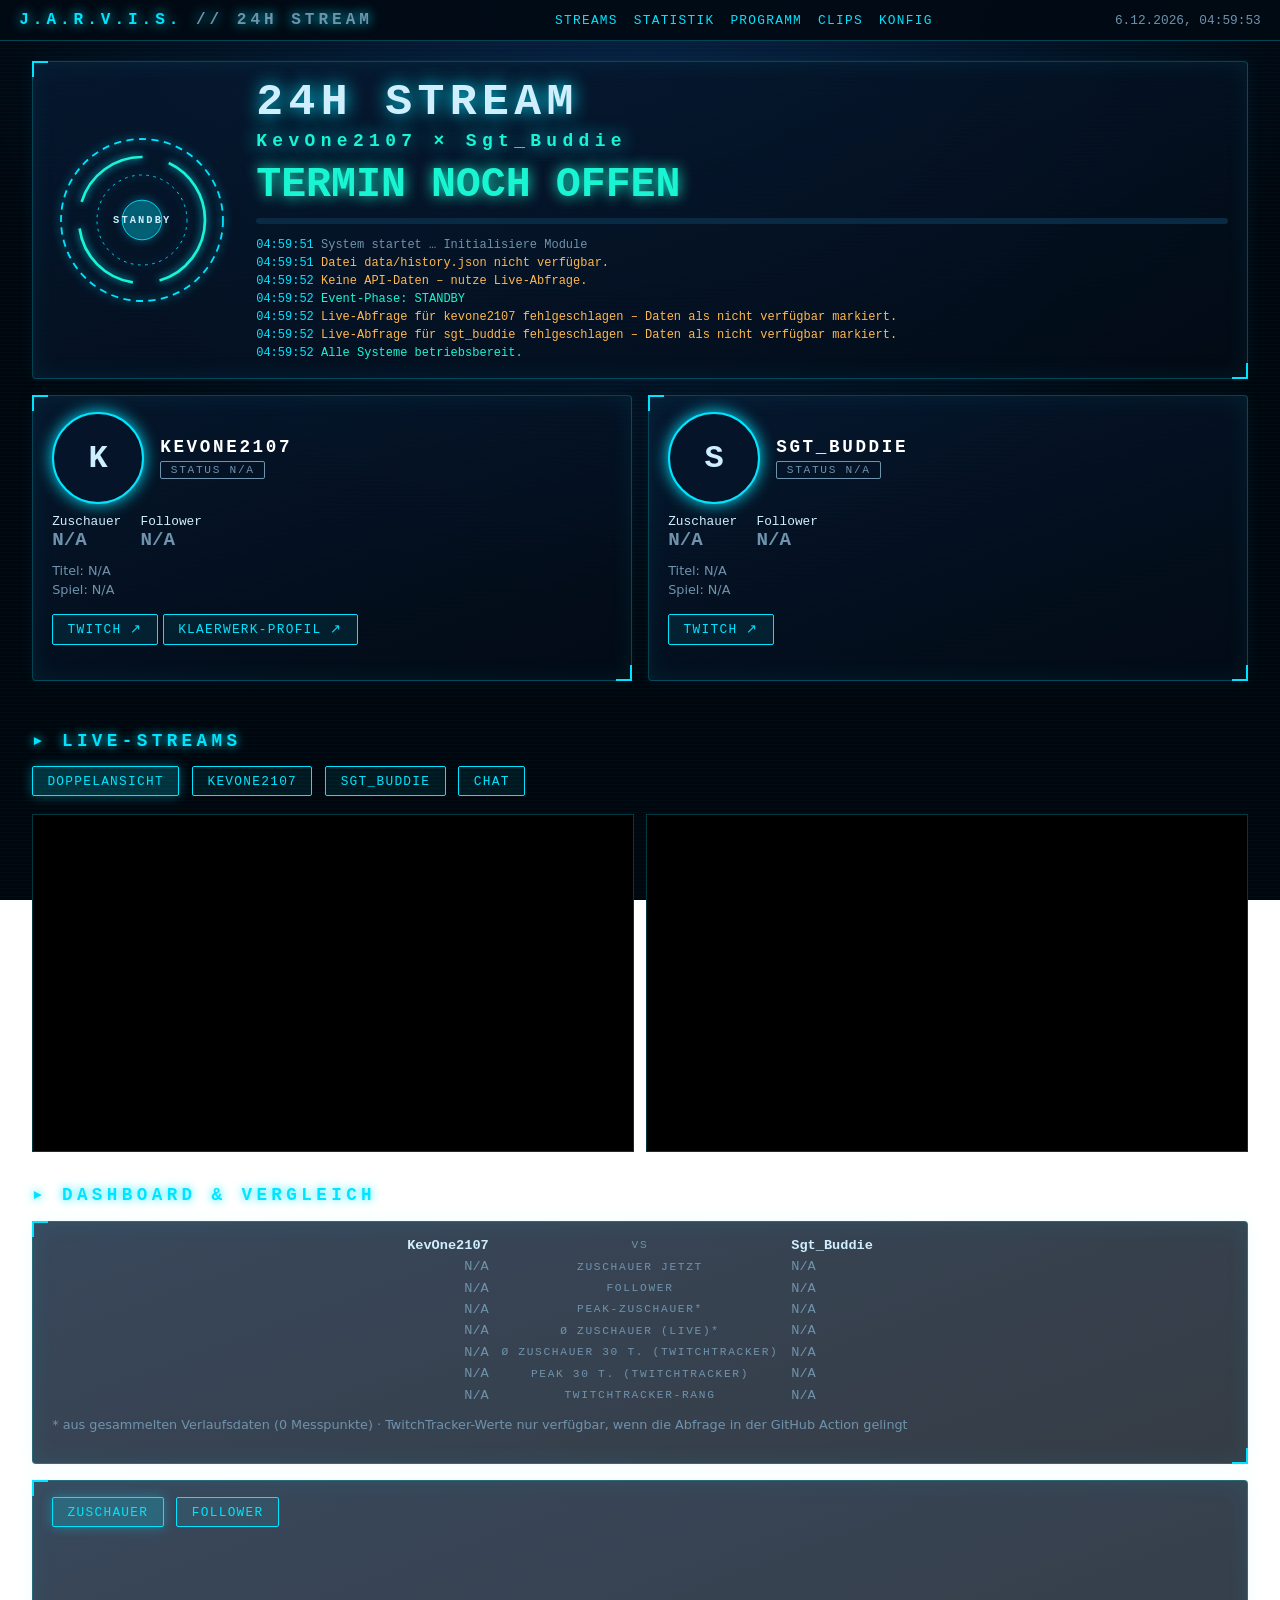
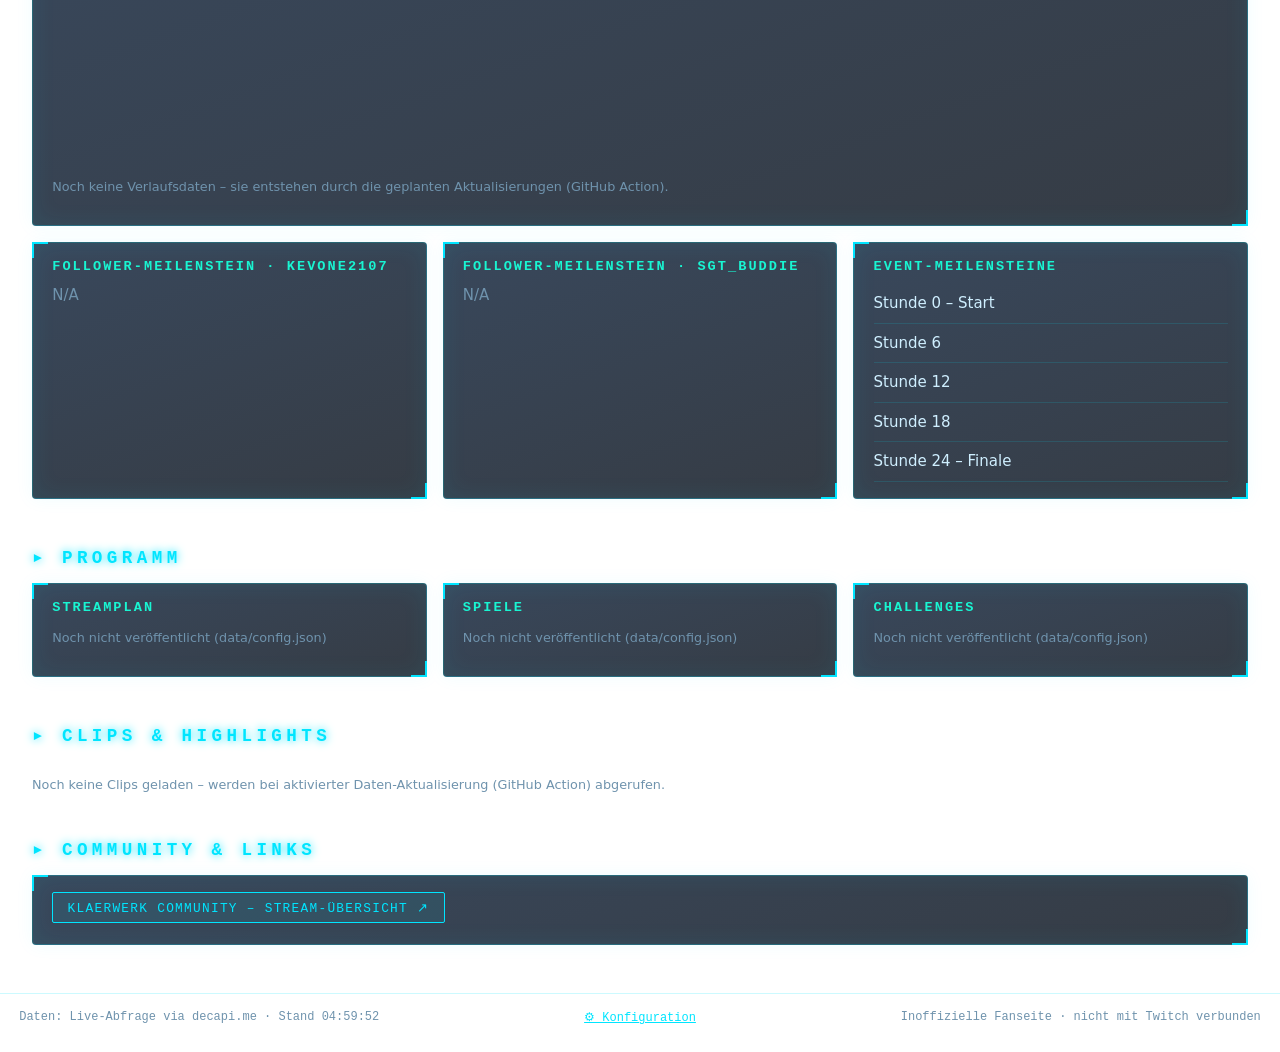
==== index.html @ 5ed3e37a "Add files via upload" ====
<!doctype html><html lang="de"><head><meta charset="utf-8"><meta name="viewport" content="width=device-width,initial-scale=1">
<title>24H Stream · KevOne2107 × Sgt_Buddie</title><meta name="description" content="Gemeinsamer 24-Stunden-Twitch-Stream von KevOne2107 und Sgt_Buddie"><link rel="stylesheet" href="css/style.css"></head>
<body><header class="top"><b class="logo">J.A.R.V.I.S.<i> // 24H STREAM</i></b><nav><a href="#streams">Streams</a><a href="#stats">Statistik</a><a href="#plan">Programm</a><a href="#clips">Clips</a><a href="config.html">Konfig</a></nav><span id="clock"></span></header>
<main>
<section id="hero" class="hud"><div class="reactor"><svg viewBox="0 0 200 200"><circle class="r1" cx="100" cy="100" r="90"/><circle class="r2" cx="100" cy="100" r="70"/><circle class="r3" cx="100" cy="100" r="50"/><circle class="core" cx="100" cy="100" r="22"/></svg><span id="phase">INIT</span></div>
<div class="hc"><h1>24H STREAM<small>KevOne2107 × Sgt_Buddie</small></h1><div id="cd" class="cd">--:--:--</div><div class="bar"><i id="prog"></i></div><div id="jlog" class="log"></div></div></section>
<section id="streamers" class="grid2"></section>
<section id="streams"><h2>Live-Streams</h2><div class="tabs"><button data-v="dual">Doppelansicht</button><button data-v="a"></button><button data-v="b"></button><button id="chatBtn">Chat</button></div><div id="player" class="players"></div></section>
<section id="stats"><h2>Dashboard &amp; Vergleich</h2><div id="compare" class="hud"></div><div class="hud"><div class="tabs"><button data-m="v">Zuschauer</button><button data-m="f">Follower</button></div><canvas id="chart"></canvas><p id="chartnote" class="mut"></p></div><div id="miles" class="grid2"></div></section>
<section id="plan"><h2>Programm</h2><div class="grid3"><div class="hud"><h3>Streamplan</h3><div id="sched"></div></div><div class="hud"><h3>Spiele</h3><div id="games"></div></div><div class="hud"><h3>Challenges</h3><div id="chal"></div></div></div></section>
<section id="clips"><h2>Clips &amp; Highlights</h2><div id="clipgrid" class="grid3"></div></section>
<section id="links"><h2>Community &amp; Links</h2><div id="linklist" class="hud"></div></section></main>
<footer><span id="upd">Daten: lädt …</span><a href="config.html">⚙ Konfiguration</a><span id="foot">Inoffizielle Fanseite · nicht mit Twitch verbunden</span></footer>
<script src="js/defaults.js"></script><script src="js/app.js"></script></body></html>
---- css/style.css ----
:root{--bg:#02060d;--c:#00e5ff;--t:#19f5d2;--tx:#cfefff;--mut:#6f93ad;--w:#ffb84d}
*{box-sizing:border-box}html{scroll-behavior:smooth}
body{margin:0;background:radial-gradient(circle at 50% -10%,#0a2347,var(--bg) 60%) fixed;color:var(--tx);font:15px/1.5 "Segoe UI",system-ui,sans-serif}
body:before{content:"";position:fixed;inset:0;pointer-events:none;background:repeating-linear-gradient(0deg,#0000 0 3px,#00e5ff08 3px 4px)}
a{color:var(--c)}h2{font:600 1.1rem/1 monospace;letter-spacing:.25em;text-transform:uppercase;color:var(--c);margin:2.2rem 0 1rem;text-shadow:0 0 10px var(--c)}h2:before{content:"▸ "}h3{margin:0 0 .6rem;color:var(--t);font:600 .85rem monospace;letter-spacing:.15em;text-transform:uppercase}
.top{position:sticky;top:0;z-index:9;display:flex;gap:1rem;align-items:center;justify-content:space-between;flex-wrap:wrap;padding:.7rem 1.2rem;background:#020a14ee;border-bottom:1px solid #00e5ff44;backdrop-filter:blur(8px)}
.logo{font:700 1rem monospace;letter-spacing:.25em;color:var(--c);text-shadow:0 0 12px var(--c)}.logo i{color:var(--mut);font-style:normal}
nav{display:flex;gap:1rem}nav a{text-decoration:none;font:.8rem monospace;letter-spacing:.1em;text-transform:uppercase}#clock{font:.8rem monospace;color:var(--mut)}
main{max-width:none;margin:0;padding:0 clamp(1rem,2.5vw,2.5rem) 2rem}
.hud{position:relative;background:linear-gradient(160deg,#071a33cc,#030b16cc);border:1px solid #00e5ff40;border-radius:4px;padding:1rem 1.2rem;box-shadow:0 0 24px #00e5ff14 inset,0 0 18px #00e5ff10;margin-bottom:1rem}
.hud:before,.hud:after{content:"";position:absolute;width:14px;height:14px;border:2px solid var(--c)}.hud:before{top:-1px;left:-1px;border-right:0;border-bottom:0}.hud:after{bottom:-1px;right:-1px;border-left:0;border-top:0}
#hero{display:flex;gap:1.5rem;align-items:center;margin-top:1.2rem;flex-wrap:wrap}.reactor{position:relative;width:180px;height:180px;flex:none;margin:auto}
.reactor svg{width:100%;height:100%;overflow:visible}circle{fill:none;stroke:var(--c);filter:drop-shadow(0 0 5px var(--c))}.r1{stroke-width:2;stroke-dasharray:8 6;transform-origin:center;animation:spin 20s linear infinite}.r2{stroke-width:3;stroke-dasharray:90 30;transform-origin:center;animation:spin 8s linear infinite reverse;stroke:var(--t)}.r3{stroke-width:1;stroke-dasharray:3 5;transform-origin:center;animation:spin 14s linear infinite}.core{fill:#00e5ff33;animation:pulse 2.4s ease-in-out infinite}
@keyframes spin{to{transform:rotate(360deg)}}@keyframes pulse{50%{fill:#00e5ffaa}}
#phase{position:absolute;inset:0;display:grid;place-items:center;font:700 .65rem monospace;letter-spacing:.2em;text-align:center}
.hc{flex:1;min-width:260px}h1{margin:0;font:700 clamp(1.6rem,5vw,2.8rem)/1.1 monospace;letter-spacing:.12em;text-shadow:0 0 18px var(--c)}h1 small{display:block;font-size:.4em;color:var(--t);letter-spacing:.3em;margin-top:.3rem}
.cd{font:700 clamp(1.4rem,5vw,2.6rem) monospace;color:var(--t);text-shadow:0 0 14px var(--t);margin:.6rem 0}.bar{height:6px;background:#0a2a44;border-radius:3px;overflow:hidden}.bar i{display:block;height:100%;width:0;background:linear-gradient(90deg,var(--c),var(--t));box-shadow:0 0 10px var(--c);transition:width 1s}
.log{margin-top:.8rem;font:.75rem/1.5 monospace;color:var(--mut);min-height:7.5em}.log b{color:var(--c);font-weight:400}.log .w{color:var(--w)}.log .ok{color:var(--t)}
.grid2{display:grid;grid-template-columns:repeat(auto-fit,minmax(300px,1fr));gap:1rem}.grid3{display:grid;grid-template-columns:repeat(auto-fit,minmax(260px,1fr));gap:1rem}
.sc{display:flex;gap:1rem;align-items:center}.av{width:92px;height:92px;border-radius:50%;border:2px solid var(--c);box-shadow:0 0 16px var(--c);object-fit:cover;flex:none;display:grid;place-items:center;font:700 2rem monospace;background:#06142a}
.sc h3{font-size:1.1rem;margin:0;color:#fff}.badge{display:inline-block;padding:.1rem .6rem;border:1px solid var(--mut);border-radius:2px;font:.7rem monospace;color:var(--mut);letter-spacing:.15em}.badge.live{color:#ff4d6d;border-color:#ff4d6d;box-shadow:0 0 10px #ff4d6d80;animation:p2 1.6s infinite}@keyframes p2{50%{opacity:.5}}
.kv{display:flex;gap:1.2rem;margin:.6rem 0;font:.8rem monospace;flex-wrap:wrap}.kv b{display:block;font-size:1.2rem;color:var(--c)}.na{color:var(--mut)!important}.mut{color:var(--mut);font-size:.8rem}
.btn,button{background:#00e5ff14;border:1px solid var(--c);color:var(--c);padding:.4rem .9rem;border-radius:2px;font:.8rem monospace;letter-spacing:.1em;text-transform:uppercase;cursor:pointer;text-decoration:none;display:inline-block;margin:0 .3rem .3rem 0}button.on,.btn:hover,button:hover{background:#00e5ff33;box-shadow:0 0 12px #00e5ff60}
.tabs{display:flex;gap:.5rem;flex-wrap:wrap;margin-bottom:.8rem}.players{display:grid;gap:.8rem;grid-template-columns:repeat(var(--n,2),minmax(0,1fr))}.pl{background:#000;border:1px solid #00e5ff40;aspect-ratio:16/9;position:relative}.pl.chat{aspect-ratio:auto;height:min(70vh,var(--ch,640px))}.pl iframe,.thumb{position:absolute;inset:0;width:100%;height:100%;border:0}.thumb{background-size:cover;cursor:pointer;display:grid;place-items:center;font-size:2.5rem}
.cmp{display:grid;grid-template-columns:1fr auto 1fr;gap:.4rem .8rem;align-items:center;font:.85rem monospace}.cmp .l{text-align:right}.cmp .m{color:var(--mut);text-align:center;font-size:.7rem;letter-spacing:.15em;text-transform:uppercase}
canvas{width:100%;height:220px;display:block}.ms{margin-bottom:.7rem;font:.8rem monospace}.item{padding:.5rem 0;border-bottom:1px solid #00e5ff22}.item small{display:block;color:var(--mut)}.item.run{color:var(--t)}.item.done{color:var(--mut);text-decoration:line-through}
footer{display:flex;justify-content:space-between;gap:1rem;flex-wrap:wrap;padding:1rem 1.2rem;border-top:1px solid #00e5ff33;font:.75rem monospace;color:var(--mut)}
body.noscan:before{display:none}body.noanim *{animation:none!important}
body.obs .top,body.obs footer,body.obs h2{display:none}body.obs{background:transparent}body.obs:before{display:none}
@media(max-width:760px){.players{grid-template-columns:1fr}}@media(max-width:640px){nav{display:none}.av{width:70px;height:70px}.pl.chat{height:360px}}
input,textarea{background:#030b16;border:1px solid #00e5ff55;color:var(--tx);padding:.4rem .5rem;border-radius:2px;font:inherit}.row{display:flex;gap:.5rem;margin-bottom:.4rem;flex-wrap:wrap}.row input{flex:1;min-width:130px}textarea{width:100%;height:240px;font:.75rem monospace}label{display:inline-block;margin:0 1rem .5rem 0;font:.8rem monospace}
@media(prefers-reduced-motion:reduce){*{animation:none!important}}
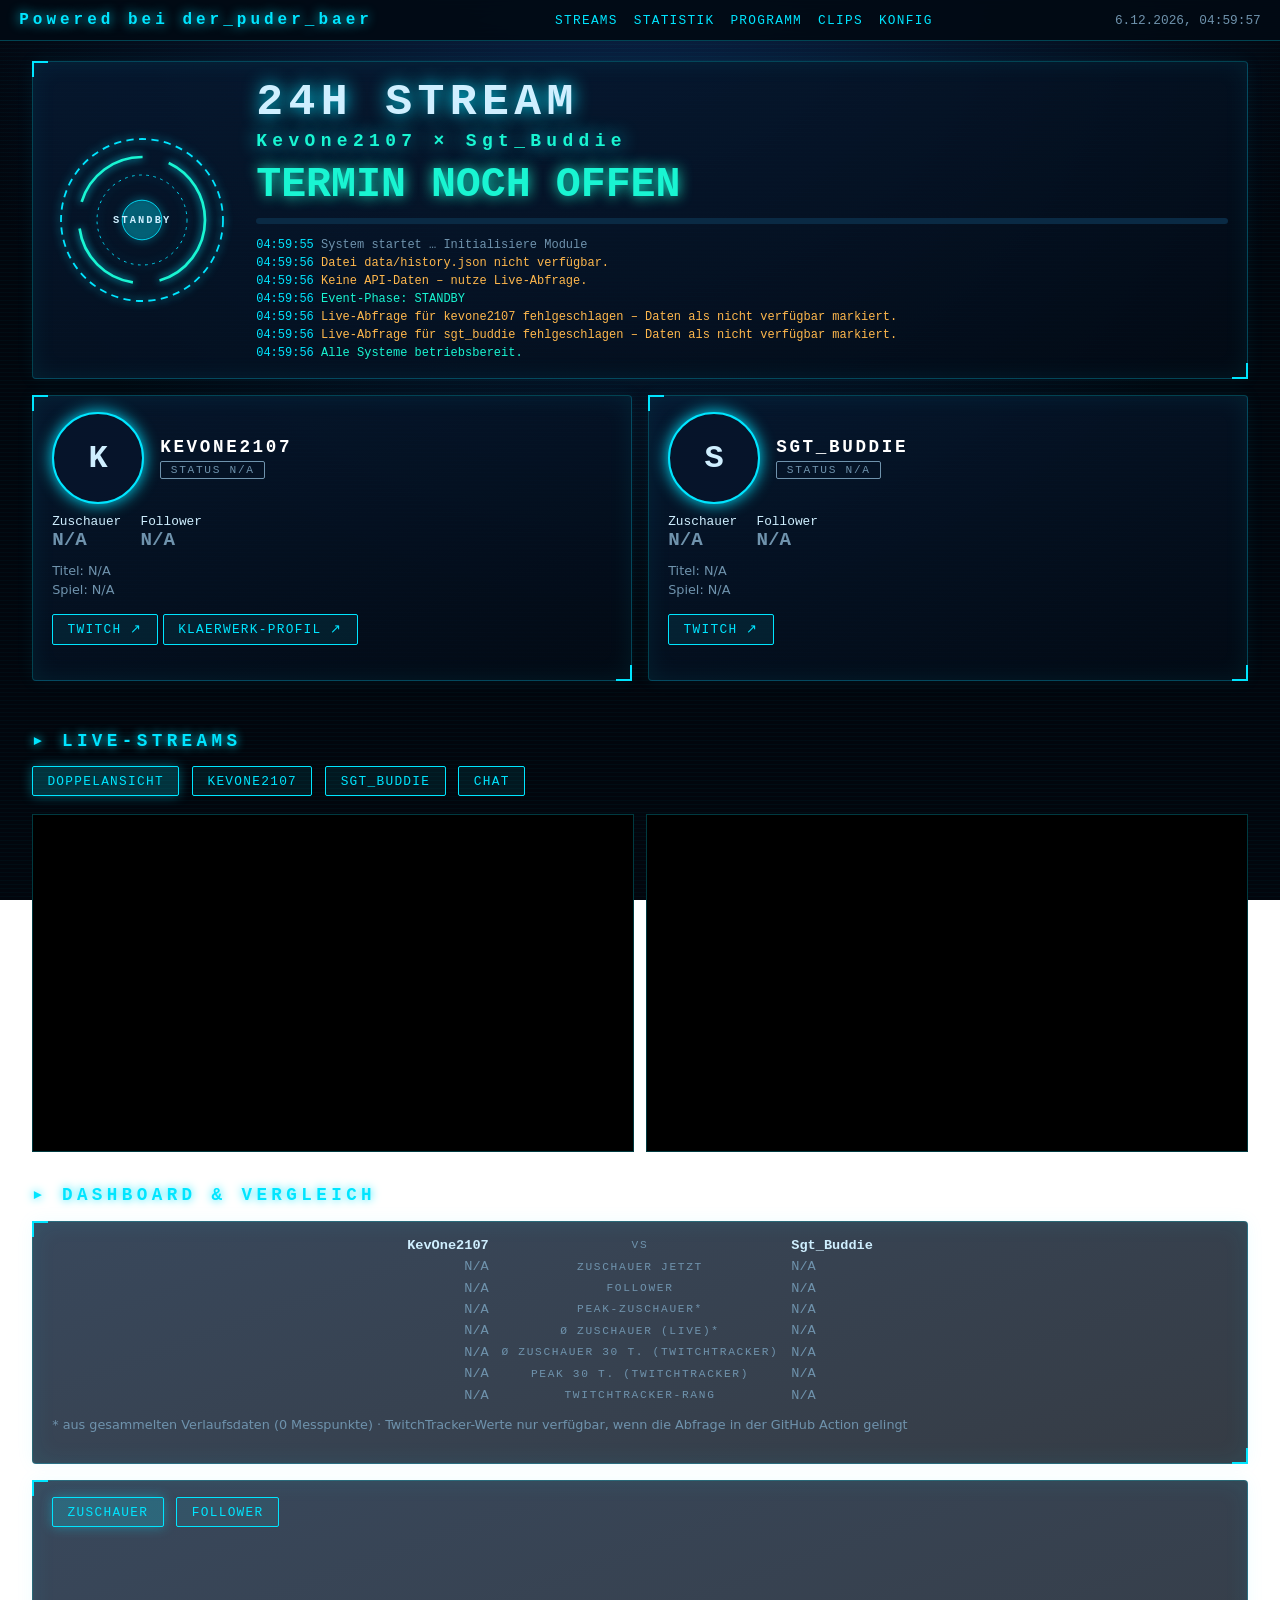
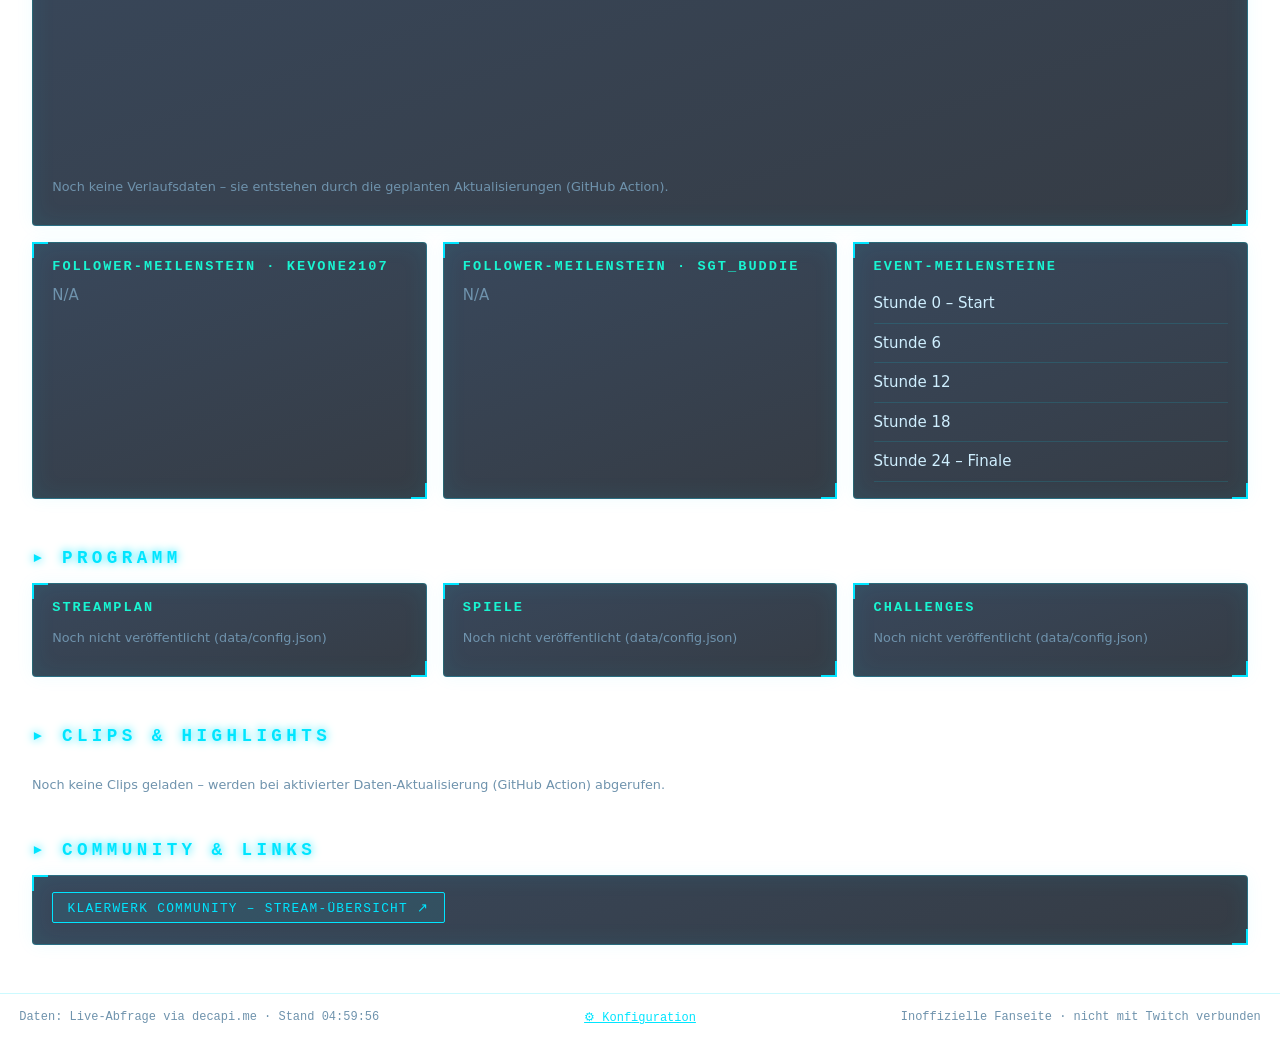
==== commit 5375d75a: "Update index.html" ====
--- a/index.html
+++ b/index.html
@@ -1,6 +1,6 @@
 <!doctype html><html lang="de"><head><meta charset="utf-8"><meta name="viewport" content="width=device-width,initial-scale=1">
 <title>24H Stream · KevOne2107 × Sgt_Buddie</title><meta name="description" content="Gemeinsamer 24-Stunden-Twitch-Stream von KevOne2107 und Sgt_Buddie"><link rel="stylesheet" href="css/style.css"></head>
-<body><header class="top"><b class="logo">J.A.R.V.I.S.<i> // 24H STREAM</i></b><nav><a href="#streams">Streams</a><a href="#stats">Statistik</a><a href="#plan">Programm</a><a href="#clips">Clips</a><a href="config.html">Konfig</a></nav><span id="clock"></span></header>
+<body><header class="top"><b class="logo">Powered bei der_puder_baer</i></b><nav><a href="#streams">Streams</a><a href="#stats">Statistik</a><a href="#plan">Programm</a><a href="#clips">Clips</a><a href="config.html">Konfig</a></nav><span id="clock"></span></header>
 <main>
 <section id="hero" class="hud"><div class="reactor"><svg viewBox="0 0 200 200"><circle class="r1" cx="100" cy="100" r="90"/><circle class="r2" cx="100" cy="100" r="70"/><circle class="r3" cx="100" cy="100" r="50"/><circle class="core" cx="100" cy="100" r="22"/></svg><span id="phase">INIT</span></div>
 <div class="hc"><h1>24H STREAM<small>KevOne2107 × Sgt_Buddie</small></h1><div id="cd" class="cd">--:--:--</div><div class="bar"><i id="prog"></i></div><div id="jlog" class="log"></div></div></section>
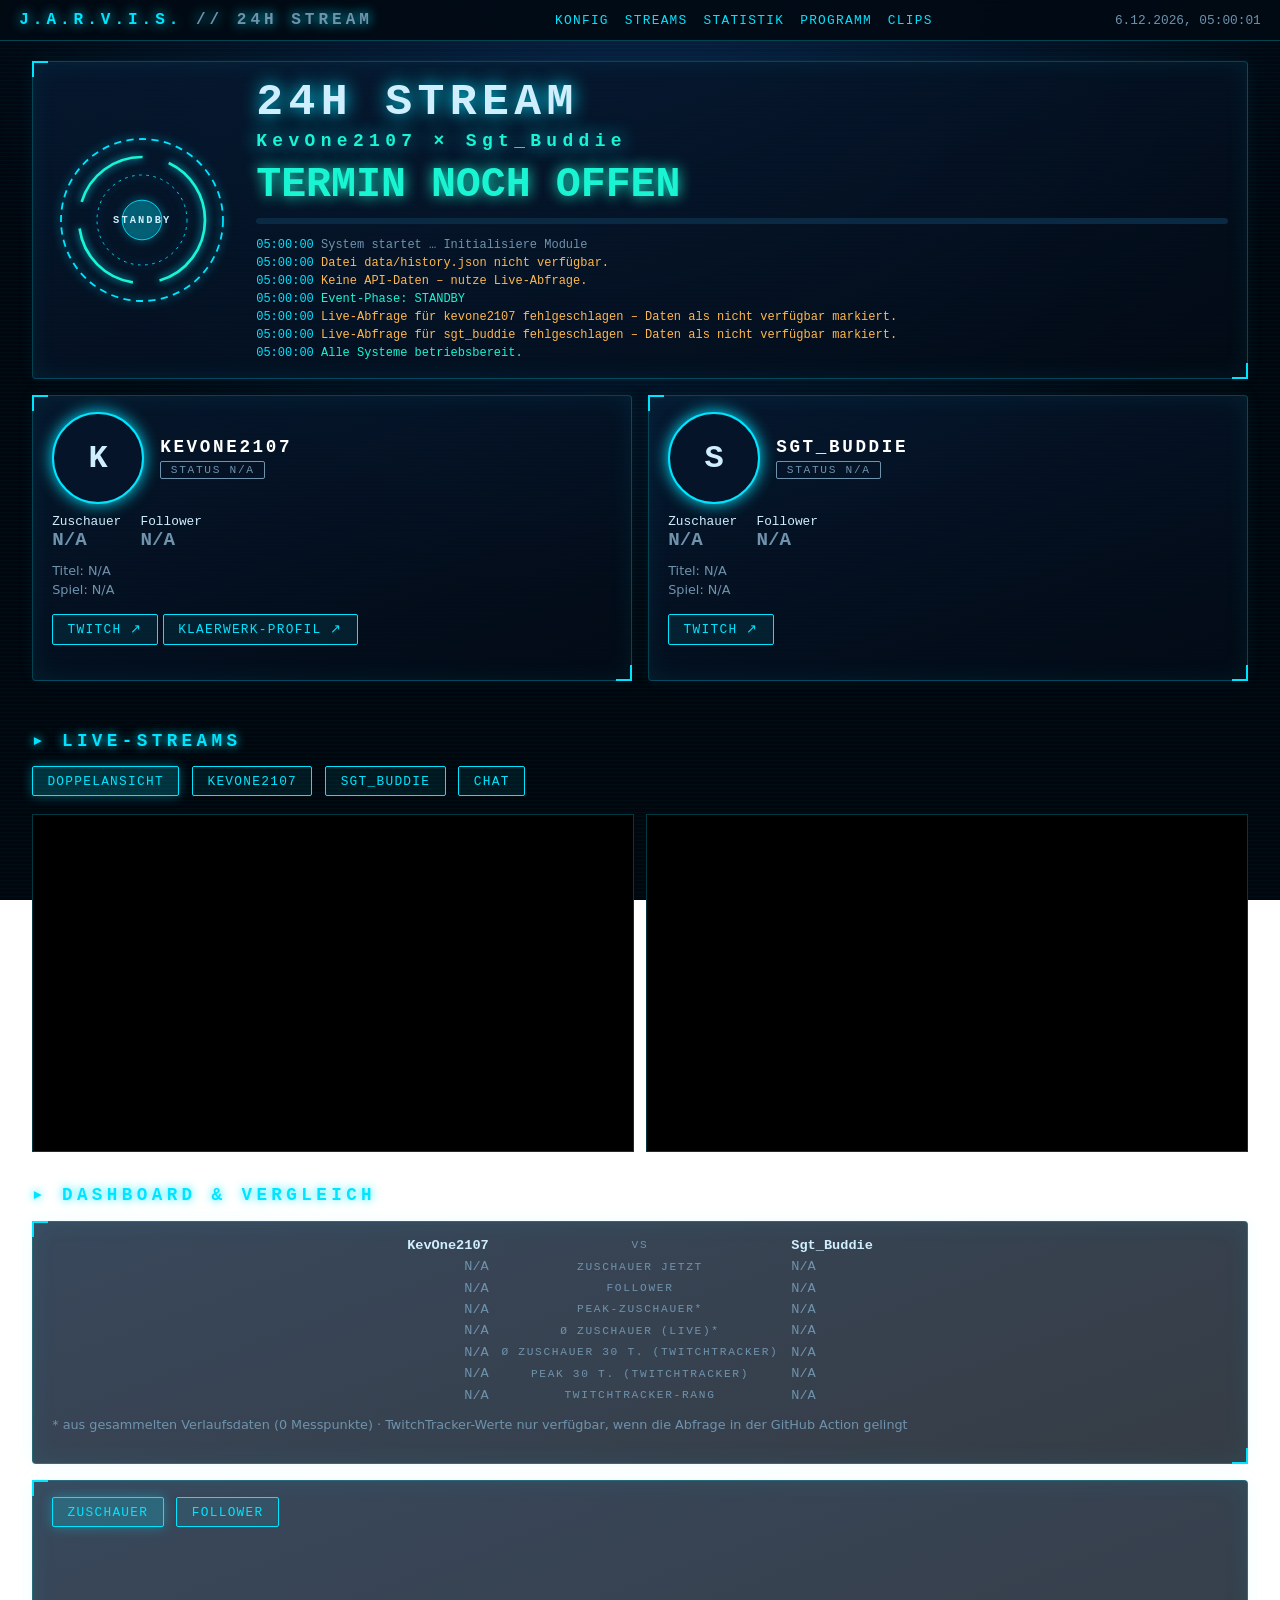
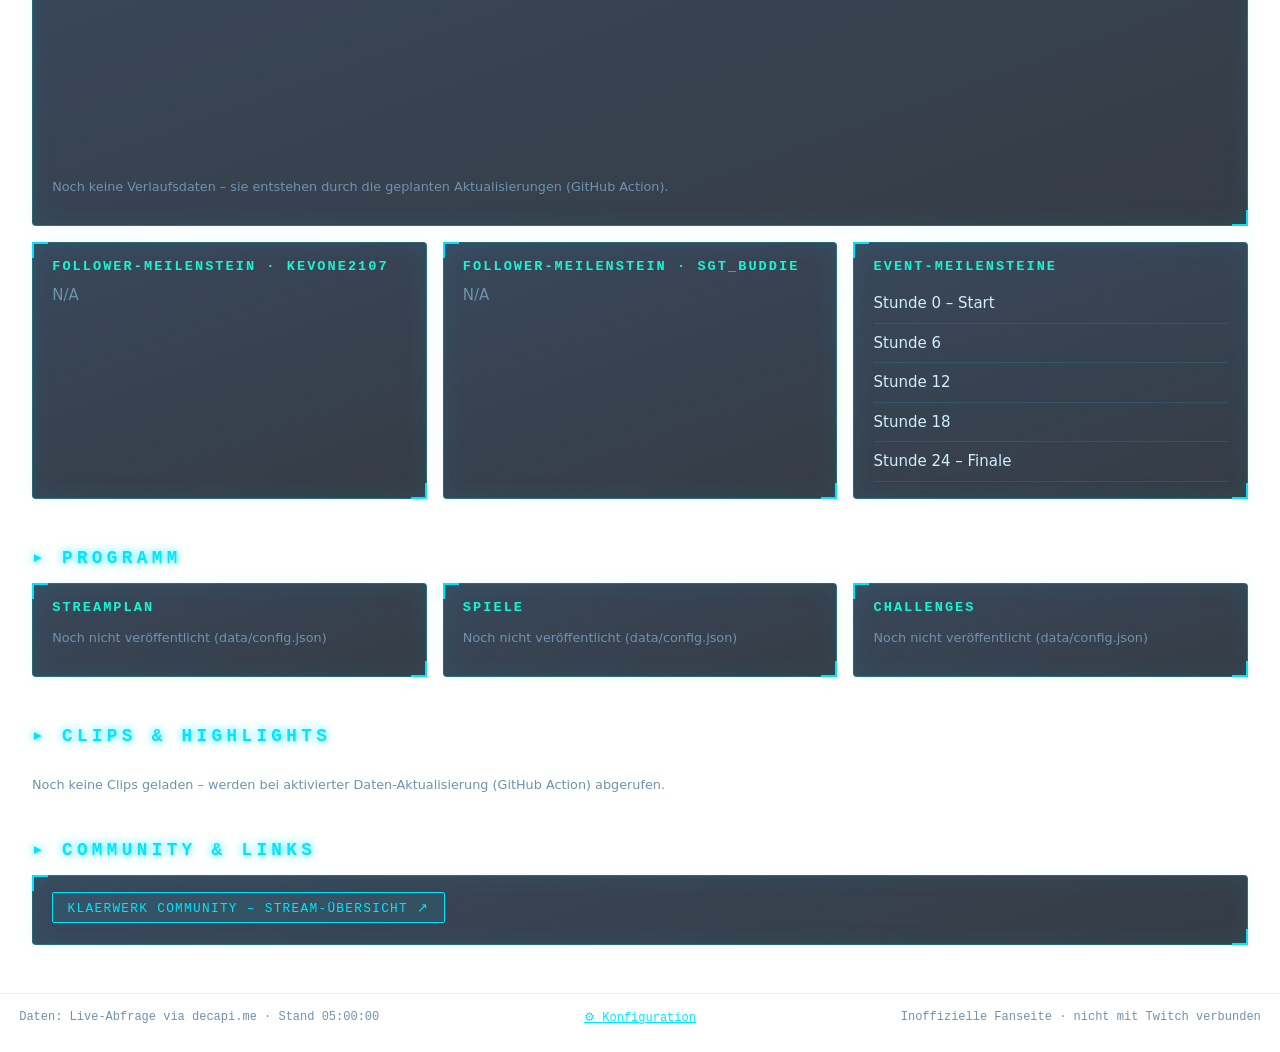
==== commit 5a4568ec: "Add files via upload" ====
--- a/index.html
+++ b/index.html
@@ -1,6 +1,6 @@
 <!doctype html><html lang="de"><head><meta charset="utf-8"><meta name="viewport" content="width=device-width,initial-scale=1">
 <title>24H Stream · KevOne2107 × Sgt_Buddie</title><meta name="description" content="Gemeinsamer 24-Stunden-Twitch-Stream von KevOne2107 und Sgt_Buddie"><link rel="stylesheet" href="css/style.css"></head>
-<body><header class="top"><b class="logo">Powered bei der_puder_baer</i></b><nav><a href="#streams">Streams</a><a href="#stats">Statistik</a><a href="#plan">Programm</a><a href="#clips">Clips</a><a href="config.html">Konfig</a></nav><span id="clock"></span></header>
+<body><header class="top"><b class="logo">J.A.R.V.I.S.<i> // 24H STREAM</i></b><nav><a href="#streams">Streams</a><a href="#stats">Statistik</a><a href="#plan">Programm</a><a href="#clips">Clips</a><a href="config.html">Konfig</a></nav><span id="clock"></span></header>
 <main>
 <section id="hero" class="hud"><div class="reactor"><svg viewBox="0 0 200 200"><circle class="r1" cx="100" cy="100" r="90"/><circle class="r2" cx="100" cy="100" r="70"/><circle class="r3" cx="100" cy="100" r="50"/><circle class="core" cx="100" cy="100" r="22"/></svg><span id="phase">INIT</span></div>
 <div class="hc"><h1>24H STREAM<small>KevOne2107 × Sgt_Buddie</small></h1><div id="cd" class="cd">--:--:--</div><div class="bar"><i id="prog"></i></div><div id="jlog" class="log"></div></div></section>
--- a/css/style.css
+++ b/css/style.css
@@ -6,7 +6,7 @@
 .top{position:sticky;top:0;z-index:9;display:flex;gap:1rem;align-items:center;justify-content:space-between;flex-wrap:wrap;padding:.7rem 1.2rem;background:#020a14ee;border-bottom:1px solid #00e5ff44;backdrop-filter:blur(8px)}
 .logo{font:700 1rem monospace;letter-spacing:.25em;color:var(--c);text-shadow:0 0 12px var(--c)}.logo i{color:var(--mut);font-style:normal}
 nav{display:flex;gap:1rem}nav a{text-decoration:none;font:.8rem monospace;letter-spacing:.1em;text-transform:uppercase}#clock{font:.8rem monospace;color:var(--mut)}
-main{max-width:none;margin:0;padding:0 clamp(1rem,2.5vw,2.5rem) 2rem}
+main{max-width:none;margin:0;padding:0 clamp(1rem,2.5vw,2.5rem) 2rem;display:grid;grid-template-columns:repeat(2,minmax(0,1fr));column-gap:1.2rem;align-items:start}main>section{grid-column:span 2;min-width:0}.pair{display:grid;grid-template-columns:minmax(0,2fr) minmax(0,1fr);gap:.8rem;align-items:stretch}.pair .pl.chat{height:auto;min-height:260px}
 .hud{position:relative;background:linear-gradient(160deg,#071a33cc,#030b16cc);border:1px solid #00e5ff40;border-radius:4px;padding:1rem 1.2rem;box-shadow:0 0 24px #00e5ff14 inset,0 0 18px #00e5ff10;margin-bottom:1rem}
 .hud:before,.hud:after{content:"";position:absolute;width:14px;height:14px;border:2px solid var(--c)}.hud:before{top:-1px;left:-1px;border-right:0;border-bottom:0}.hud:after{bottom:-1px;right:-1px;border-left:0;border-top:0}
 #hero{display:flex;gap:1.5rem;align-items:center;margin-top:1.2rem;flex-wrap:wrap}.reactor{position:relative;width:180px;height:180px;flex:none;margin:auto}
@@ -27,6 +27,6 @@
 footer{display:flex;justify-content:space-between;gap:1rem;flex-wrap:wrap;padding:1rem 1.2rem;border-top:1px solid #00e5ff33;font:.75rem monospace;color:var(--mut)}
 body.noscan:before{display:none}body.noanim *{animation:none!important}
 body.obs .top,body.obs footer,body.obs h2{display:none}body.obs{background:transparent}body.obs:before{display:none}
-@media(max-width:760px){.players{grid-template-columns:1fr}}@media(max-width:640px){nav{display:none}.av{width:70px;height:70px}.pl.chat{height:360px}}
+@media(max-width:900px){main>section{grid-column:1/-1!important}}@media(max-width:760px){.players,.pair{grid-template-columns:1fr}.pair .pl.chat{height:360px}}@media(max-width:640px){nav{display:none}.av{width:70px;height:70px}.pl.chat{height:360px}}
 input,textarea{background:#030b16;border:1px solid #00e5ff55;color:var(--tx);padding:.4rem .5rem;border-radius:2px;font:inherit}.row{display:flex;gap:.5rem;margin-bottom:.4rem;flex-wrap:wrap}.row input{flex:1;min-width:130px}textarea{width:100%;height:240px;font:.75rem monospace}label{display:inline-block;margin:0 1rem .5rem 0;font:.8rem monospace}
 @media(prefers-reduced-motion:reduce){*{animation:none!important}}
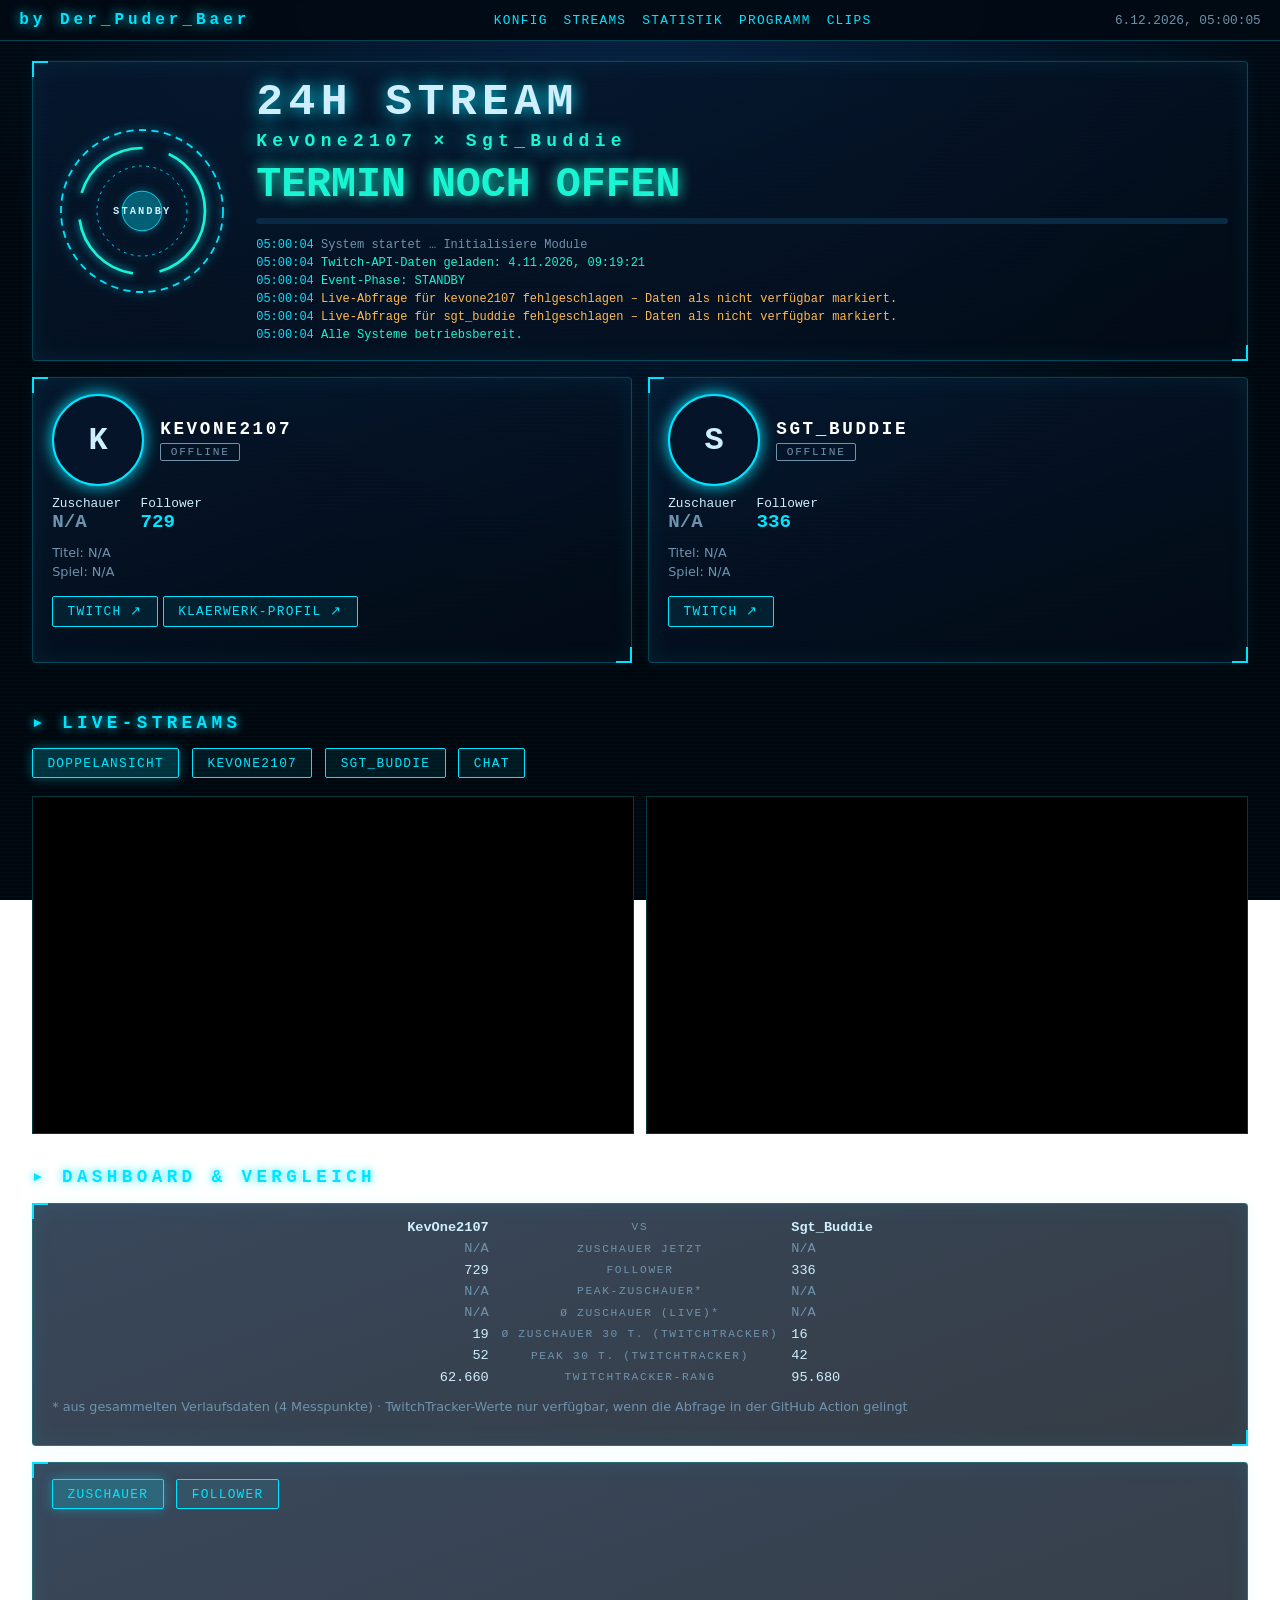
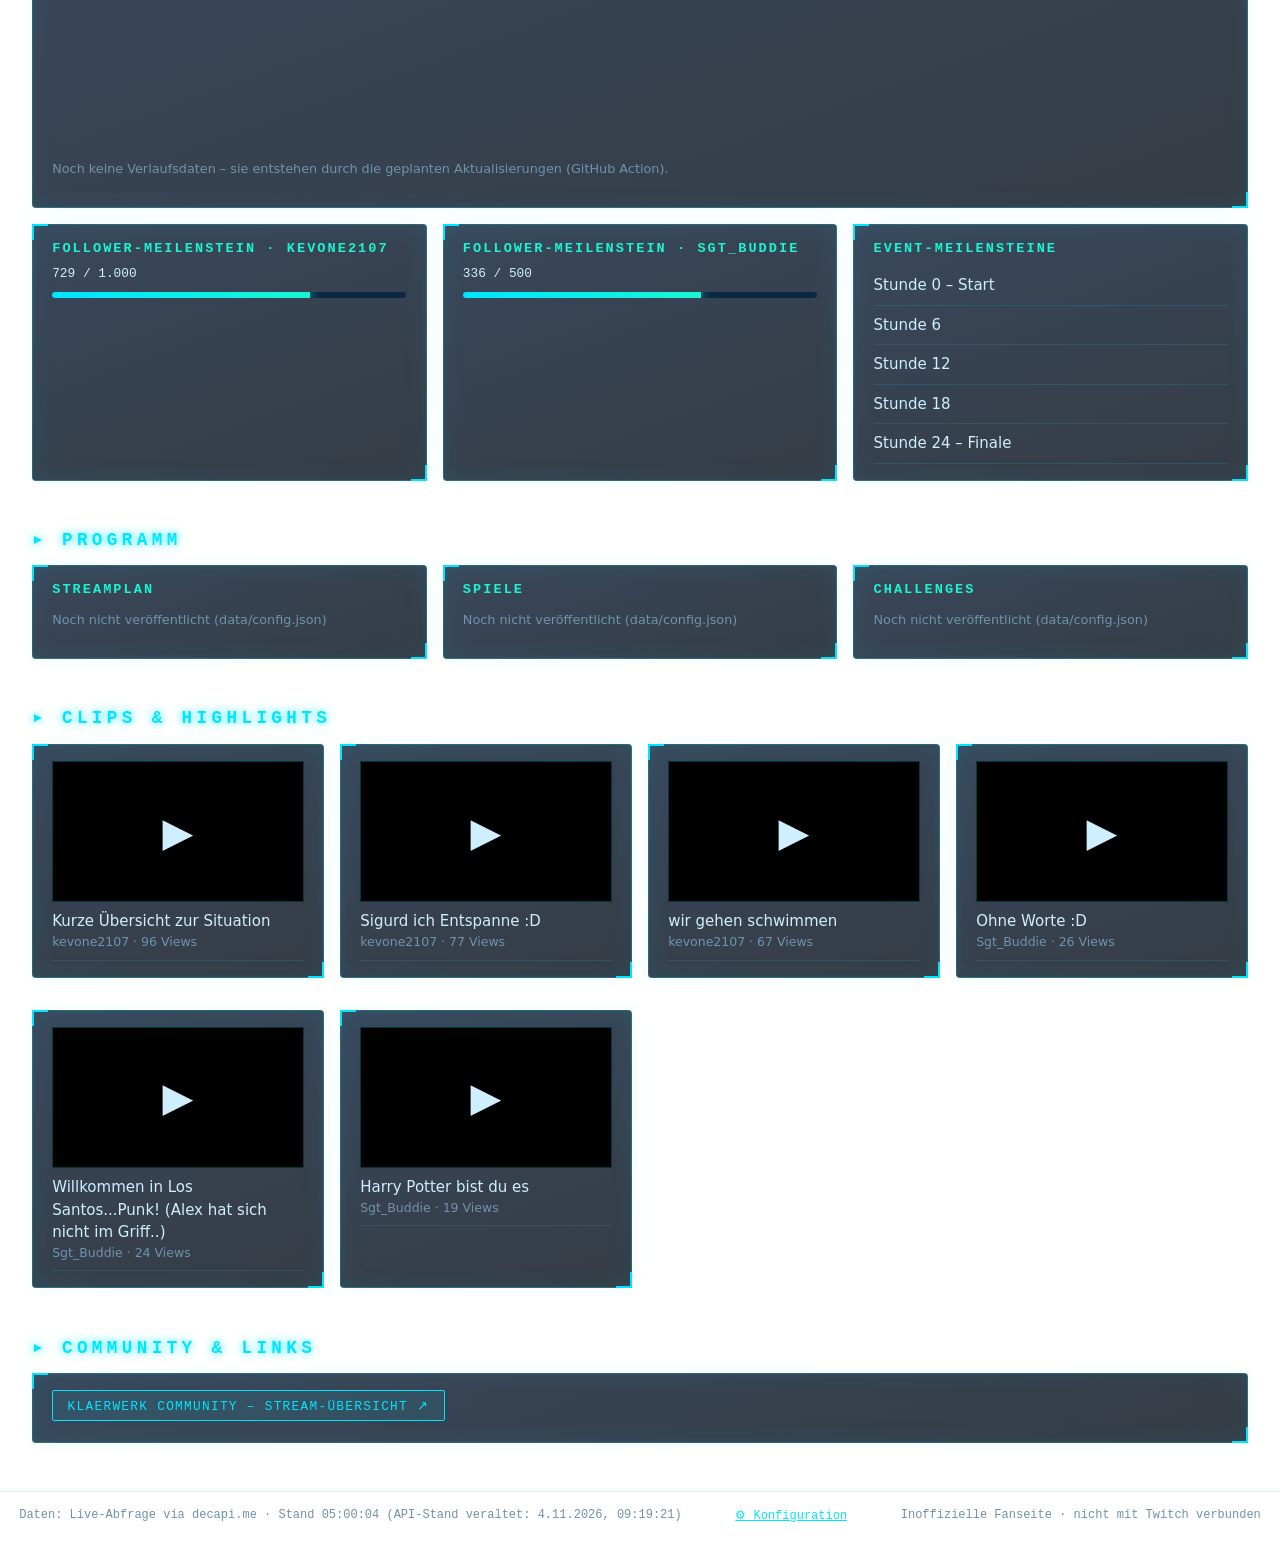
==== commit bf922f24: "Update header logo and author information" ====
--- a/index.html
+++ b/index.html
@@ -1,6 +1,6 @@
 <!doctype html><html lang="de"><head><meta charset="utf-8"><meta name="viewport" content="width=device-width,initial-scale=1">
 <title>24H Stream · KevOne2107 × Sgt_Buddie</title><meta name="description" content="Gemeinsamer 24-Stunden-Twitch-Stream von KevOne2107 und Sgt_Buddie"><link rel="stylesheet" href="css/style.css"></head>
-<body><header class="top"><b class="logo">J.A.R.V.I.S.<i> // 24H STREAM</i></b><nav><a href="#streams">Streams</a><a href="#stats">Statistik</a><a href="#plan">Programm</a><a href="#clips">Clips</a><a href="config.html">Konfig</a></nav><span id="clock"></span></header>
+<body><header class="top"><b class="logo">by Der_Puder_Baer</i></b><nav><a href="#streams">Streams</a><a href="#stats">Statistik</a><a href="#plan">Programm</a><a href="#clips">Clips</a><a href="config.html">Konfig</a></nav><span id="clock"></span></header>
 <main>
 <section id="hero" class="hud"><div class="reactor"><svg viewBox="0 0 200 200"><circle class="r1" cx="100" cy="100" r="90"/><circle class="r2" cx="100" cy="100" r="70"/><circle class="r3" cx="100" cy="100" r="50"/><circle class="core" cx="100" cy="100" r="22"/></svg><span id="phase">INIT</span></div>
 <div class="hc"><h1>24H STREAM<small>KevOne2107 × Sgt_Buddie</small></h1><div id="cd" class="cd">--:--:--</div><div class="bar"><i id="prog"></i></div><div id="jlog" class="log"></div></div></section>
